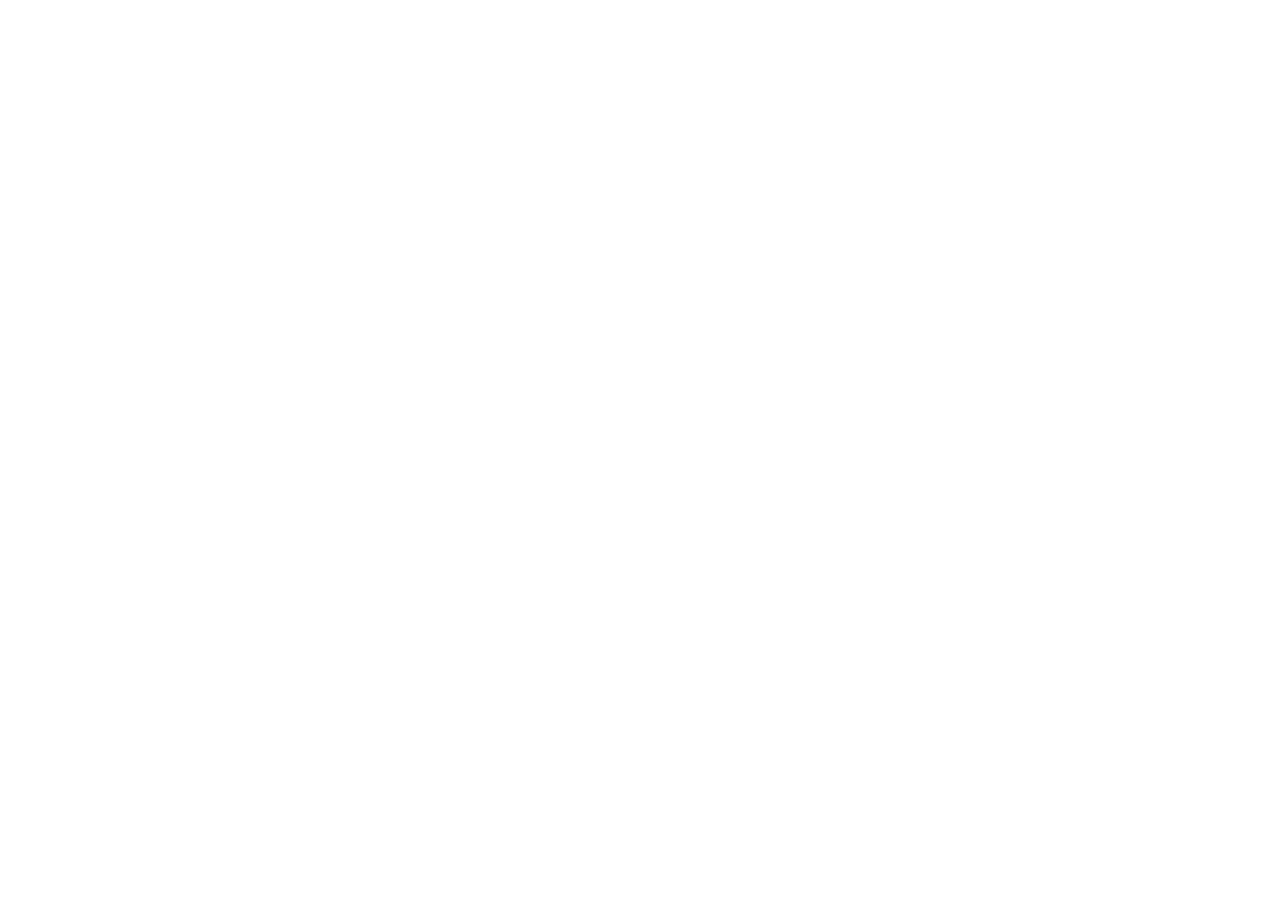
==== en/index.html @ 9ded6f5a "first commit" ====
<!DOCTYPE html>
<html dir="ltr" lang="en">
  <head>
    <meta charset="UTF-8" />
    <meta
      name="viewport"
      content="width=device-width, initial-scale=1, shrink-to-fit=no, user-scalable=no"
    />
    <title>tahwad Medical Foundation</title>
    <link rel="shortcut icon" type="img/png" href="../images/favicon.png" />
    <link rel="stylesheet" href="../css/bootstrap.min.css" />
    <!-- <link rel="stylesheet" href="../css/bootstrap.rtl.min.css" /> -->
    <link rel="stylesheet" href="../css/swiper-bundle.min.css" />
    <link rel="stylesheet" href="../css/line-awesome.css" />
    <link rel="stylesheet" href="../css/sal.css" />
    <link rel="stylesheet" href="../css/main.css" />
  </head>

  <body>
  
    <script src="../js/jquery.min.js"></script>
    <script src="../js/popper.min.js"></script>
    <script src="../js/bootstrap.min.js"></script>
    <script src="../js/swiper-bundle.min.js"></script>
    <script src="../js/sal.js"></script>
    <script src="../js/main.js"></script>
  </body>
</html>
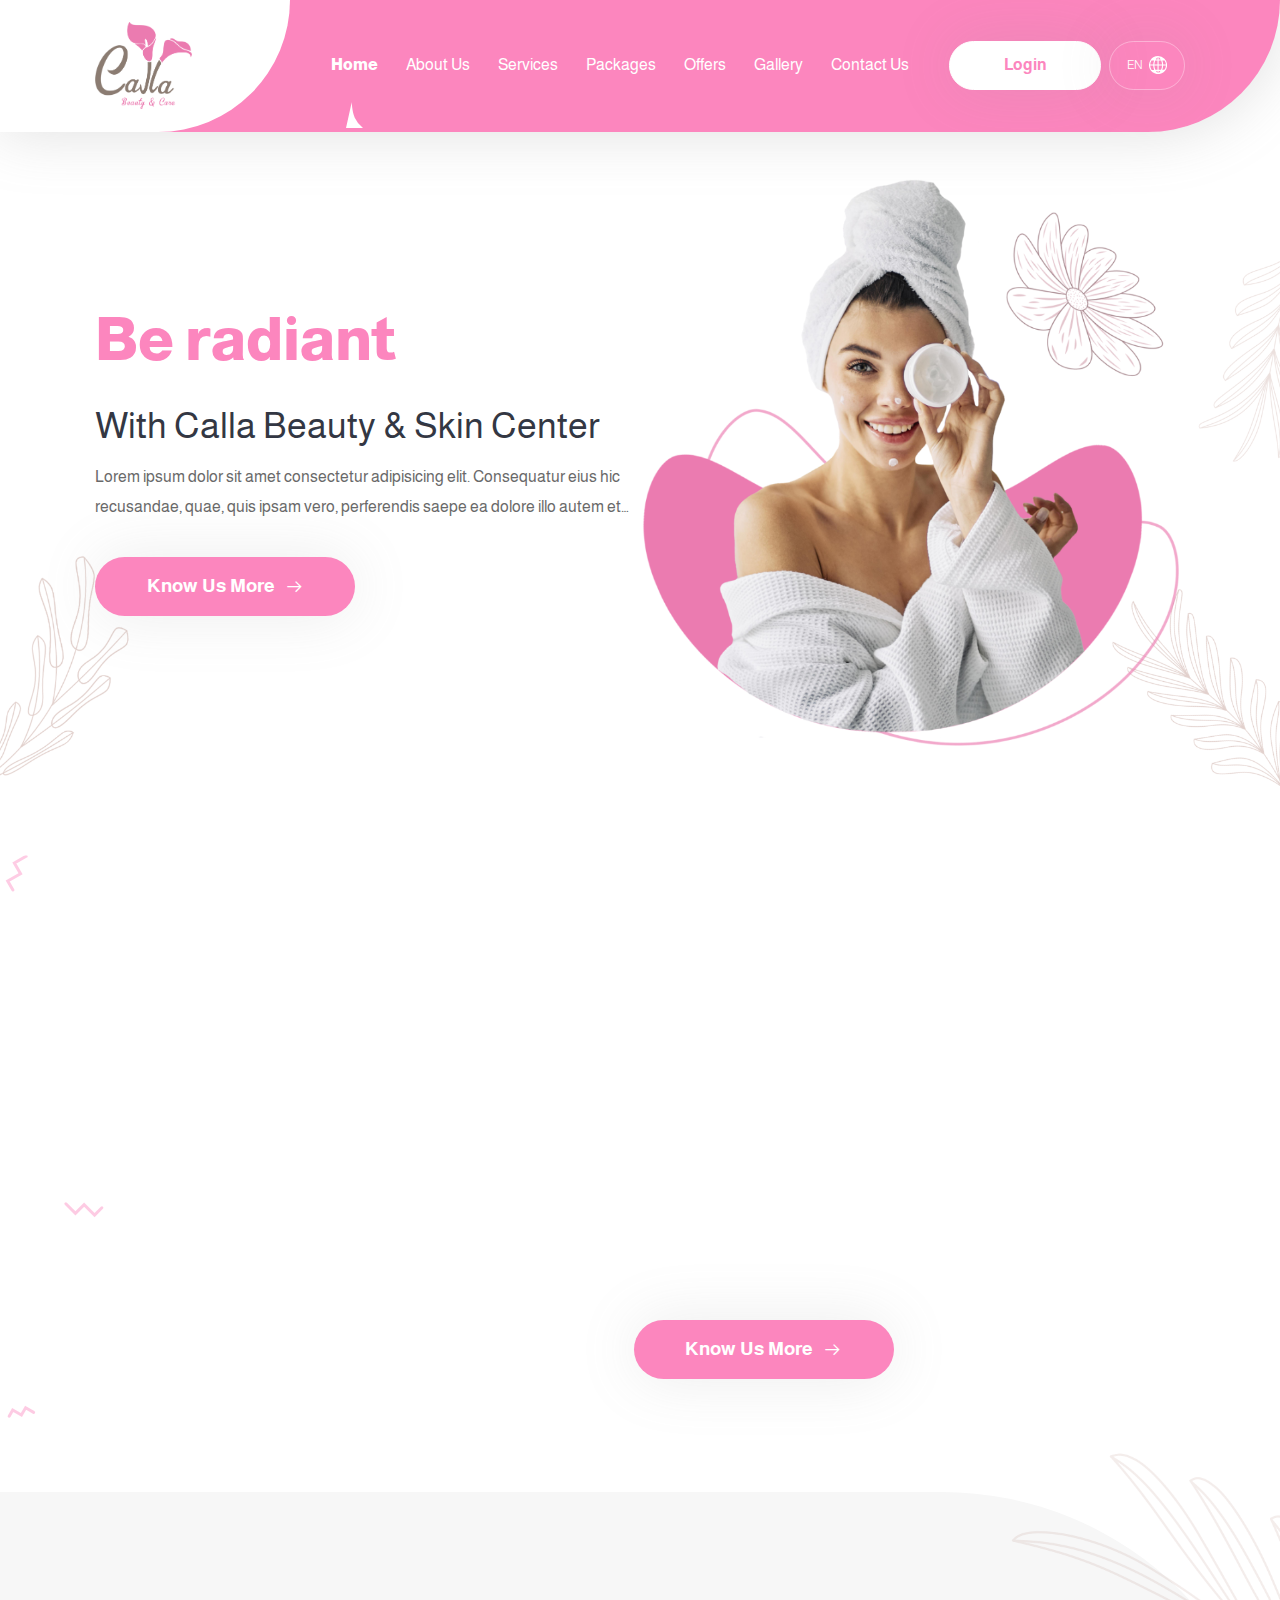
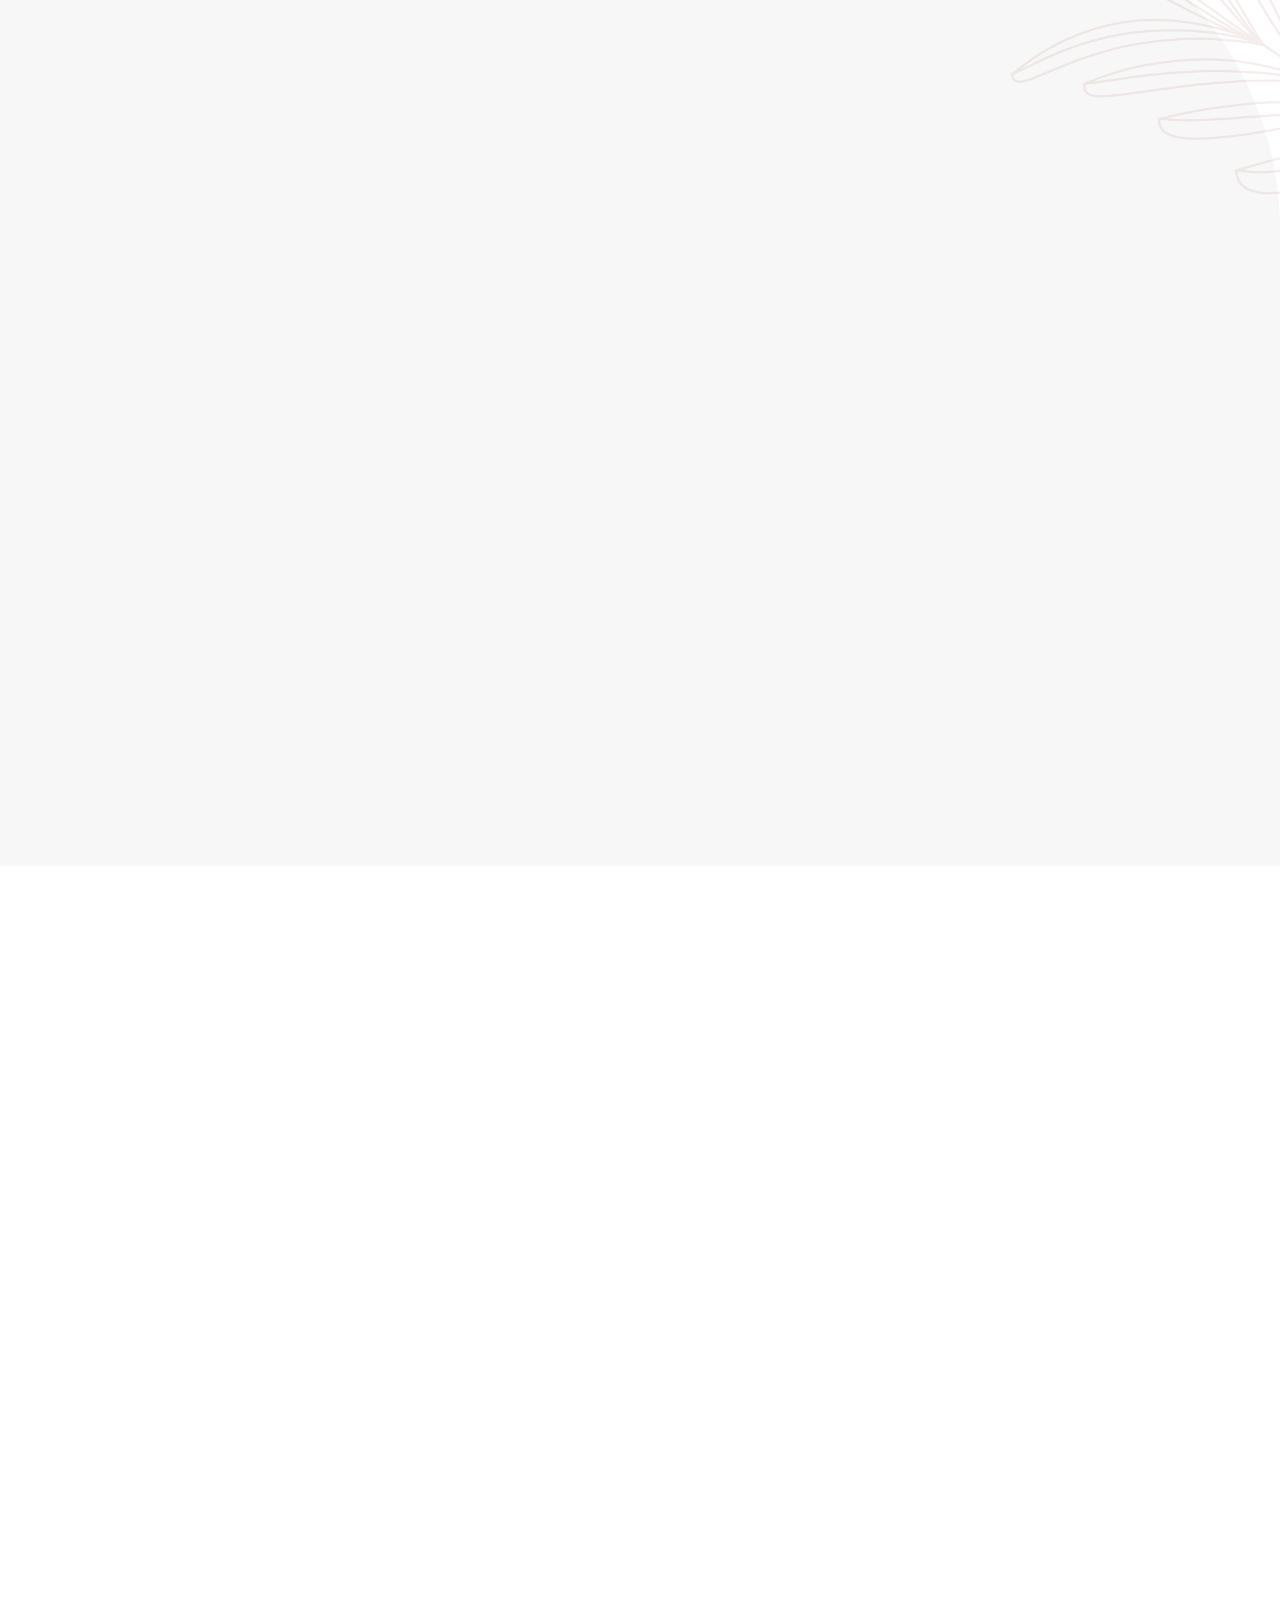
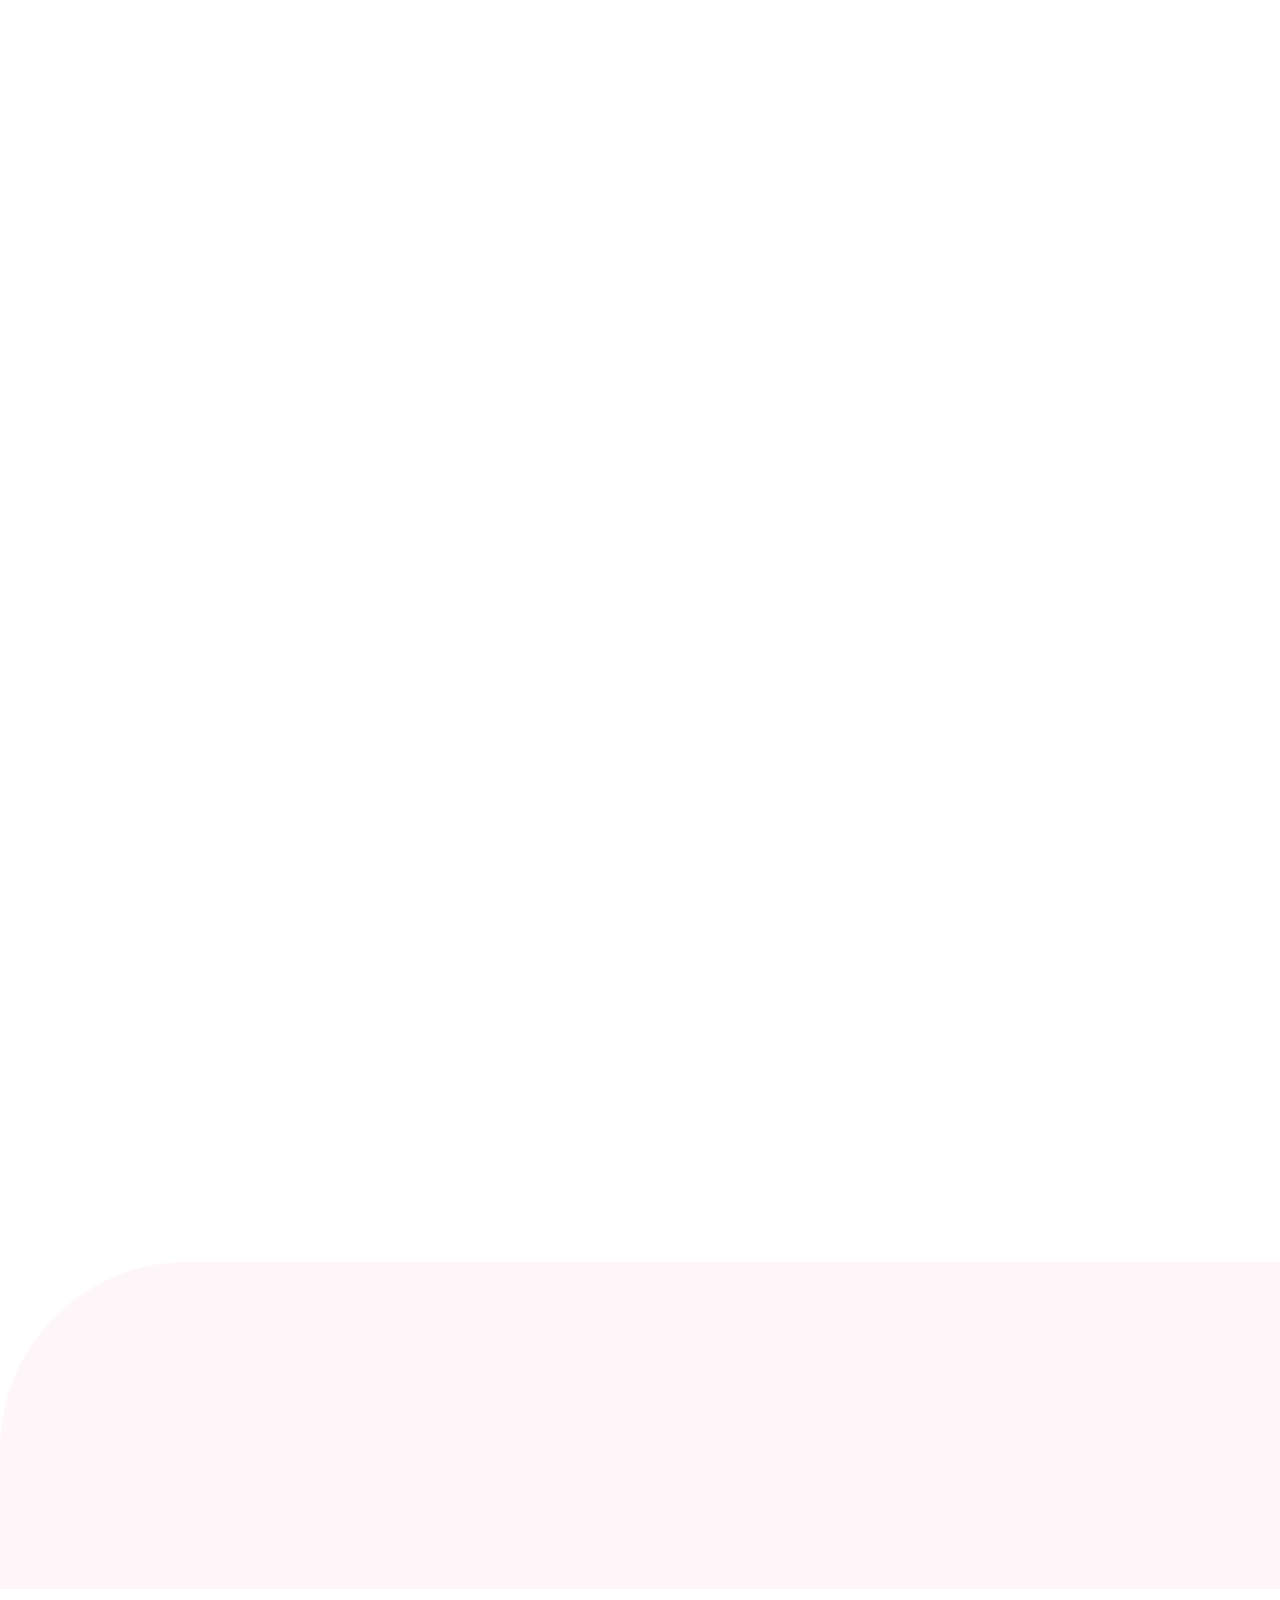
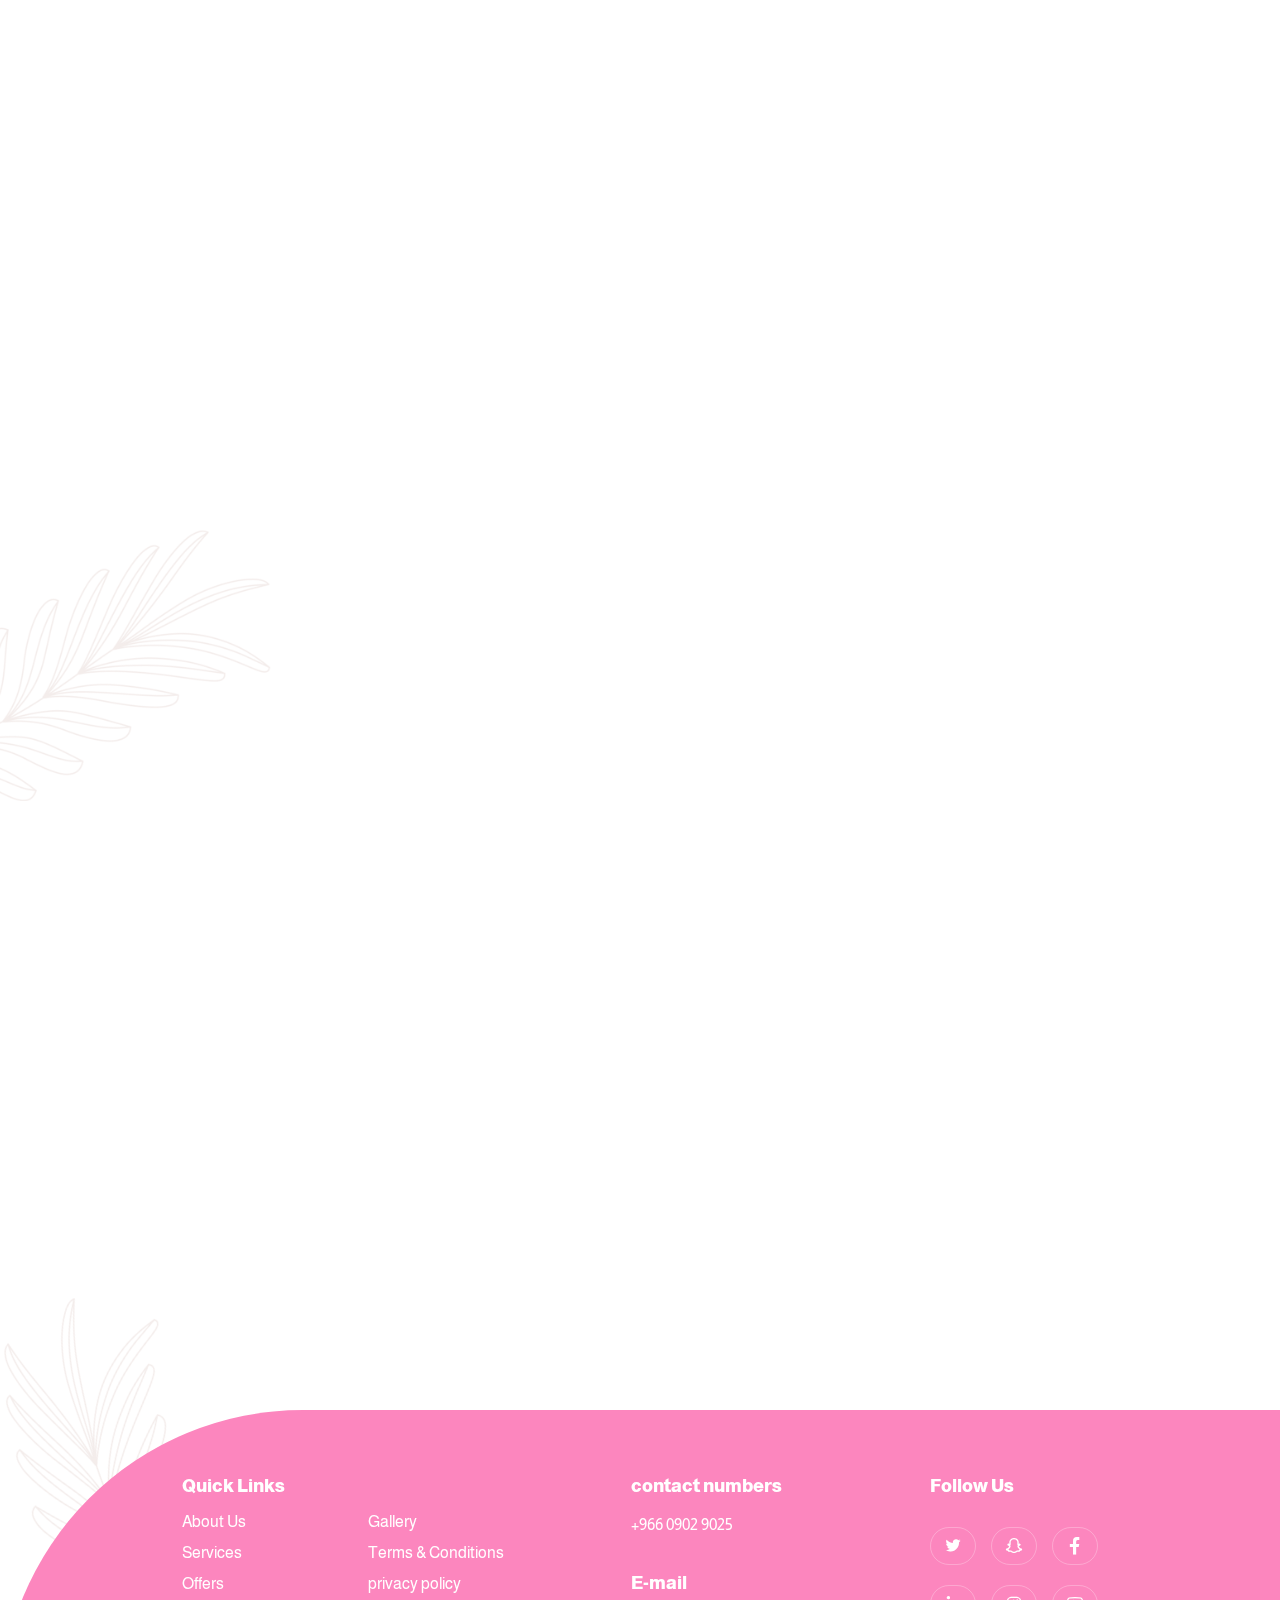
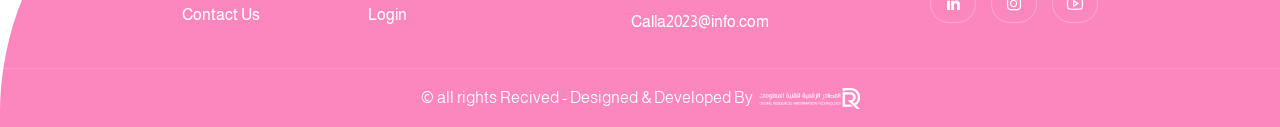
==== commit 57d7315e: "en" ====
--- a/en/index.html
+++ b/en/index.html
@@ -6,23 +6,1146 @@
       name="viewport"
       content="width=device-width, initial-scale=1, shrink-to-fit=no, user-scalable=no"
     />
-    <title>tahwad Medical Foundation</title>
+    <title>مؤسسة تهواد الطبية</title>
     <link rel="shortcut icon" type="img/png" href="../images/favicon.png" />
     <link rel="stylesheet" href="../css/bootstrap.min.css" />
     <!-- <link rel="stylesheet" href="../css/bootstrap.rtl.min.css" /> -->
     <link rel="stylesheet" href="../css/swiper-bundle.min.css" />
     <link rel="stylesheet" href="../css/line-awesome.css" />
     <link rel="stylesheet" href="../css/sal.css" />
+    <link rel="stylesheet" href="../css/fancybox.css" />
     <link rel="stylesheet" href="../css/main.css" />
   </head>
 
   <body>
-  
+    <!-- Start Header -->
+    <header>
+      <div class="container">
+        <div class="header">
+          <a href="index.html" class="logo">
+            <img src="../images/logo.png" class="img-fluid" />
+          </a>
+          <div class="overlay"></div>
+          <nav class="header-nav">
+            <a role="button" class="close-btn">
+              <i class="las la-times"></i>
+            </a>
+            <ul class="header-list list-unstyled">
+              <li class="list-item">
+                <a href="index.html" class="list-link active"> Home </a>
+              </li>
+              <li class="list-item">
+                <a href="about.html" class="list-link"> About Us </a>
+              </li>
+              <li class="list-item">
+                <a href="services.html" class="list-link"> Services </a>
+              </li>
+              <li class="list-item">
+                <a href="packs.html" class="list-link"> Packages </a>
+              </li>
+              <li class="list-item">
+                <a href="offers.html" class="list-link"> Offers </a>
+              </li>
+              <li class="list-item">
+                <a href="gallery.html" class="list-link"> Gallery </a>
+              </li>
+              <li class="list-item">
+                <a href="contact.html" class="list-link"> Contact Us </a>
+              </li>
+            </ul>
+            <div class="header-tools">
+              <a href="login.html" class="log-btn"> Login </a>
+              <a href="../index.html" class="lang">
+                EN
+                <svg
+                  xmlns="http://www.w3.org/2000/svg"
+                  width="18.099"
+                  height="18.099"
+                  viewBox="0 0 18.099 18.099"
+                >
+                  <path
+                    data-name="Path 63735"
+                    d="M230.81,162.96a9.05,9.05,0,1,0,6.818,14.975h.04v-.04a8.932,8.932,0,0,0,2.191-5.884,9.058,9.058,0,0,0-9.05-9.05Zm2.962,13.838h-2.394v-4.261h3.45a11.171,11.171,0,0,1-1.055,4.261Zm-6.655-4.221h3.165v4.261h-2.11A11.361,11.361,0,0,1,227.117,172.578Zm3.165-5.032v3.936h-3.165a12.066,12.066,0,0,1,.893-3.936Zm1.1,3.9v-3.936h2.557a12.064,12.064,0,0,1,.893,3.936Zm0-7.345a.894.894,0,0,1,.325.041,11.3,11.3,0,0,1,1.7,2.313h-2.029Zm-1.1,2.354h-1.745a10.729,10.729,0,0,1,1.745-2.354Zm-6.006,1.1h2.557a13.1,13.1,0,0,0-.812,3.936h-3.084A7.744,7.744,0,0,1,224.276,167.545Zm-1.38,5.032h3.084a12.957,12.957,0,0,0,.933,4.261h-2.435A8.264,8.264,0,0,1,222.9,172.578Zm7.386,7.3a11.337,11.337,0,0,1-1.5-1.948h1.5Zm1.1.04v-1.989h1.786a11.894,11.894,0,0,1-1.542,1.989h-.243Zm5.763-3.125H234.99a12,12,0,0,0,.933-4.261h2.8A7.394,7.394,0,0,1,237.141,176.8Zm1.623-5.357h-2.841a12.173,12.173,0,0,0-.812-3.936h2.232a8.118,8.118,0,0,1,1.42,3.936Z"
+                    transform="translate(-221.76 -162.96)"
+                  />
+                </svg>
+              </a>
+            </div>
+          </nav>
+          <a role="button" class="menu-btn">
+            <i class="las la-bars"></i>
+          </a>
+        </div>
+      </div>
+    </header>
+    <!-- End Header -->
+
+    <!-- Start Main -->
+    <main>
+      <div class="pattern">
+        <img src="../images/pattern/main.png" />
+      </div>
+      <div class="container">
+        <div class="main">
+          <div class="main-text">
+            <h1 class="main-title" data-sal="slide-down">Be radiant</h1>
+            <h2
+              class="main-subtitle"
+              data-sal="slide-down"
+              style="--sal-delay: 0.2s"
+            >
+              With Calla Beauty & Skin Center
+            </h2>
+            <p
+              class="main-desc"
+              data-sal="slide-down"
+              style="--sal-delay: 0.4s"
+            >
+              Lorem ipsum dolor sit amet consectetur adipisicing elit.
+              Consequatur eius hic recusandae, quae, quis ipsam vero,
+              perferendis saepe ea dolore illo autem et qui nisi architecto
+              velit ex earum quisquam!
+            </p>
+            <div data-sal="slide-down" style="--sal-delay: 0.6s">
+              <a href="about.html" class="main-btn">
+                Know Us More
+                <i class="las la-arrow-left"></i>
+              </a>
+            </div>
+          </div>
+          <div class="main-img" data-sal="zoom-in" style="--sal-delay: 0.3s">
+            <img src="../images/main.png" class="img-fluid" />
+          </div>
+          <a href="about.html" class="main-btn mobile-main-btn">
+            Know Us More
+            <i class="las la-arrow-left"></i>
+          </a>
+        </div>
+      </div>
+    </main>
+    <!-- End Main -->
+
+    <!-- Strat About -->
+    <section class="about-sec">
+      <div class="pattern">
+        <img src="../images/pattern/about.svg" />
+      </div>
+      <div class="container">
+        <div class="about-cont">
+          <div class="sec-head sec-mobile-head">
+            <h2 class="sec-title" data-sal="slide-down">About Us</h2>
+          </div>
+          <div class="about-img">
+            <div
+              class="img-cont"
+              data-sal="flip-right"
+              style="--sal-delay: 0.3s"
+            >
+              <img src="../images/about.png" class="img-fluid" />
+            </div>
+          </div>
+          <div class="about-text">
+            <div class="sec-head">
+              <h2 class="sec-title" data-sal="slide-down">About Us</h2>
+            </div>
+            <p
+              class="about-main-desc"
+              data-sal="slide-down"
+              style="--sal-delay: 0.2s"
+            >
+              Lorem ipsum dolor, sit amet consectetur adipisicing elit. Magni
+              esse ut delectus corporis nulla officiis?
+            </p>
+            <p
+              class="about-desc"
+              data-sal="slide-down"
+              style="--sal-delay: 0.4s"
+            >
+              Lorem ipsum dolor sit amet consectetur adipisicing elit.
+              Dignissimos libero cum labore nihil, in maxime id nostrum
+              voluptatem quos autem, voluptas expedita, veritatis fugit deserunt
+              nam. Veritatis incidunt porro vitae!
+            </p>
+            <p
+              class="about-desc"
+              data-sal="slide-down"
+              style="--sal-delay: 0.4s"
+            >
+              Lorem ipsum dolor sit amet consectetur, adipisicing elit. Expedita
+              ullam rem laboriosam fugiat repudiandae animi facilis cupiditate
+              totam fuga placeat obcaecati a amet, unde, modi dolores magnam
+              reiciendis sed sit!
+            </p>
+            <a href="about.html" class="about-btn">
+              Know Us More
+              <i class="las la-arrow-left"></i>
+            </a>
+          </div>
+        </div>
+      </div>
+    </section>
+    <!-- End About -->
+
+    <!-- Start Services -->
+    <section class="services-sec">
+      <div class="pattern">
+        <img src="../images/pattern/services.png" />
+      </div>
+      <div class="container">
+        <div class="service-cont">
+          <div class="sec-head">
+            <h2 class="sec-title" data-sal="slide-down">Services</h2>
+            <p
+              class="sec-subtitle"
+              data-sal="slide-down"
+              style="--sal-delay: 0.2s"
+            >
+              Various services are waiting for you
+            </p>
+          </div>
+
+          <div class="services-slider" data-sal="flip-up">
+            <div class="swiper">
+              <div class="swiper-wrapper">
+                <div class="swiper-slide">
+                  <div class="service-item">
+                    <a href="#!" class="service-img">
+                      <img src="../images/services/01.jpg" class="img-fluid" />
+                    </a>
+                    <div class="service-text">
+                      <h6 class="service-name-cont">
+                        <a href="#!" class="service-name"> Thick hair dye </a>
+                      </h6>
+                      <p class="service-summary">Thick hair dye</p>
+                      <div class="service-price">
+                        <strong class="price">180 S.R</strong>
+                      </div>
+                    </div>
+                  </div>
+                </div>
+                <div class="swiper-slide">
+                  <div class="service-item">
+                    <a href="#!" class="service-img">
+                      <img src="../images/services/02.jpg" class="img-fluid" />
+                    </a>
+                    <div class="service-text">
+                      <h6 class="service-name-cont">
+                        <a href="#!" class="service-name">
+                          Skin rejuvenation sessions
+                        </a>
+                      </h6>
+                      <p class="service-summary">
+                        Lightening & grain removal sessions
+                      </p>
+                      <div class="service-price">
+                        <strong class="price">120 S.R</strong>
+                      </div>
+                    </div>
+                  </div>
+                </div>
+                <div class="swiper-slide">
+                  <div class="service-item">
+                    <a href="#!" class="service-img">
+                      <img src="../images/services/03.jpg" class="img-fluid" />
+                    </a>
+                    <div class="service-text">
+                      <h6 class="service-name-cont">
+                        <a href="#!" class="service-name">
+                          Pedicure & manicure
+                        </a>
+                      </h6>
+                      <p class="service-summary">Nail trimming & care</p>
+                      <div class="service-price">
+                        <strong class="price">50 S.R</strong>
+                      </div>
+                    </div>
+                  </div>
+                </div>
+                <div class="swiper-slide">
+                  <div class="service-item">
+                    <a href="#!" class="service-img">
+                      <img src="../images/packages/01.jpg" class="img-fluid" />
+                    </a>
+                    <div class="service-text">
+                      <h6 class="service-name-cont">
+                        <a href="#!" class="service-name">
+                          Test service Name Test service Name Test service Name
+                        </a>
+                      </h6>
+                      <p class="service-summary">
+                        Test service desc Test service desc Test service desc
+                      </p>
+                      <div class="service-price">
+                        <del class="old-price">200 S.R</del>
+                        <strong class="price">180 S.R</strong>
+                      </div>
+                    </div>
+                  </div>
+                </div>
+              </div>
+            </div>
+            <div class="swiper-btns">
+              <div class="swiper-btn-prev swiper-btn">
+                <svg
+                  xmlns="http://www.w3.org/2000/svg"
+                  width="51.308"
+                  height="51.308"
+                  viewBox="0 0 51.308 51.308"
+                >
+                  <g
+                    data-name="arrow-circle-right/broken"
+                    transform="translate(-3.031 -3.031)"
+                  >
+                    <g data-name="vuesax/broken/arrow-circle-right">
+                      <g>
+                        <path
+                          d="M6.86,7.147A23.9,23.9,0,1,0,23.9,0a24.87,24.87,0,0,0-4.829.478"
+                          transform="translate(4.781 4.781)"
+                          fill="none"
+                          stroke-linecap="round"
+                          stroke-linejoin="round"
+                          stroke-width="3.5"
+                        />
+                        <path
+                          data-name="Vector"
+                          d="M0,16.876,8.414,8.438,0,0"
+                          transform="translate(25.673 20.247)"
+                          fill="none"
+                          stroke-linecap="round"
+                          stroke-linejoin="round"
+                          stroke-width="3.5"
+                        />
+                      </g>
+                    </g>
+                  </g>
+                </svg>
+              </div>
+              <div class="swiper-btn-next swiper-btn">
+                <svg
+                  xmlns="http://www.w3.org/2000/svg"
+                  width="51.308"
+                  height="51.308"
+                  viewBox="0 0 51.308 51.308"
+                >
+                  <g
+                    data-name="arrow-circle-right/broken"
+                    transform="translate(-3.031 -3.031)"
+                  >
+                    <g data-name="vuesax/broken/arrow-circle-right">
+                      <g>
+                        <path
+                          d="M40.947,7.147A23.9,23.9,0,1,1,23.9,0a24.87,24.87,0,0,1,4.829.478"
+                          transform="translate(4.781 4.781)"
+                          fill="none"
+                          stroke-linecap="round"
+                          stroke-linejoin="round"
+                          stroke-width="3.5"
+                        />
+                        <path
+                          data-name="Vector"
+                          d="M8.414,16.876,0,8.438,8.414,0"
+                          transform="translate(23.282 20.247)"
+                          fill="none"
+                          stroke-linecap="round"
+                          stroke-linejoin="round"
+                          stroke-width="3.5"
+                        />
+                      </g>
+                    </g>
+                  </g>
+                </svg>
+              </div>
+            </div>
+          </div>
+        </div>
+      </div>
+    </section>
+    <!-- End Services -->
+
+    <!-- Start Packages -->
+    <section class="packages-sec">
+      <div class="container">
+        <div class="packages-cont">
+          <div class="sec-head">
+            <h2 class="sec-title" data-sal="slide-down">Packages</h2>
+            <p
+              class="sec-subtitle"
+              data-sal="slide-down"
+              style="--sal-delay: 0.2s"
+            >
+              Various packages for you
+            </p>
+          </div>
+          <div class="packages-slider" data-sal="zoom-in">
+            <div class="swiper">
+              <div class="swiper-wrapper">
+                <div class="swiper-slide">
+                  <div class="package-item">
+                    <a href="#!" class="package-img">
+                      <img src="../images/packages/01.jpg" class="img-fluid" />
+                    </a>
+                    <div class="package-text">
+                      <h6 class="package-name-cont">
+                        <a href="#!" class="package-name"> Thick hair dye </a>
+                      </h6>
+                      <div class="package-tags">
+                        <span class="package-tag">Moroccan Bath</span>
+                        <span class="package-tag">Relaxing massage</span>
+                        <span class="package-tag">Spa pedicure & manicure</span>
+                      </div>
+                      <div class="package-line">
+                        <div class="package-price">
+                          <del class="old-price">200 S.R</del>
+                          <strong class="price">180 S.R</strong>
+                        </div>
+                        <button class="package-button">Book Now</button>
+                      </div>
+                    </div>
+                  </div>
+                </div>
+                <div class="swiper-slide">
+                  <div class="package-item">
+                    <a href="#!" class="package-img">
+                      <img src="../images/services/01.jpg" class="img-fluid" />
+                    </a>
+                    <div class="package-text">
+                      <h6 class="package-name-cont">
+                        <a href="#!" class="package-name"> Thick hair dye </a>
+                      </h6>
+                      <div class="package-tags">
+                        <span class="package-tag">Moroccan Bath</span>
+                        <span class="package-tag">Relaxing massage</span>
+                        <span class="package-tag">Spa pedicure & manicure</span>
+                      </div>
+                      <div class="package-line">
+                        <div class="package-price">
+                          <del class="old-price">200 S.R</del>
+                          <strong class="price">180 S.R</strong>
+                        </div>
+                        <button class="package-button">Book Now</button>
+                      </div>
+                    </div>
+                  </div>
+                </div>
+                <div class="swiper-slide">
+                  <div class="package-item">
+                    <a href="#!" class="package-img">
+                      <img src="../images/services/02.jpg" class="img-fluid" />
+                    </a>
+                    <div class="package-text">
+                      <h6 class="package-name-cont">
+                        <a href="#!" class="package-name">
+                          Test Package Name Test Package Name
+                        </a>
+                      </h6>
+                      <div class="package-tags">
+                        <span class="package-tag">Moroccan Bath</span>
+                        <span class="package-tag">Relaxing massage</span>
+                        <span class="package-tag">Spa pedicure & manicure</span>
+                      </div>
+                      <div class="package-line">
+                        <div class="package-price">
+                          <del class="old-price">200 S.R</del>
+                          <strong class="price">180 S.R</strong>
+                        </div>
+                        <button class="package-button">Book Now</button>
+                      </div>
+                    </div>
+                  </div>
+                </div>
+              </div>
+            </div>
+            <div class="swiper-btns">
+              <div class="swiper-btn-prev swiper-btn">
+                <svg
+                  xmlns="http://www.w3.org/2000/svg"
+                  width="51.308"
+                  height="51.308"
+                  viewBox="0 0 51.308 51.308"
+                >
+                  <g
+                    data-name="arrow-circle-right/broken"
+                    transform="translate(-3.031 -3.031)"
+                  >
+                    <g data-name="vuesax/broken/arrow-circle-right">
+                      <g>
+                        <path
+                          d="M6.86,7.147A23.9,23.9,0,1,0,23.9,0a24.87,24.87,0,0,0-4.829.478"
+                          transform="translate(4.781 4.781)"
+                          fill="none"
+                          stroke-linecap="round"
+                          stroke-linejoin="round"
+                          stroke-width="3.5"
+                        />
+                        <path
+                          data-name="Vector"
+                          d="M0,16.876,8.414,8.438,0,0"
+                          transform="translate(25.673 20.247)"
+                          fill="none"
+                          stroke-linecap="round"
+                          stroke-linejoin="round"
+                          stroke-width="3.5"
+                        />
+                      </g>
+                    </g>
+                  </g>
+                </svg>
+              </div>
+              <div class="swiper-btn-next swiper-btn">
+                <svg
+                  xmlns="http://www.w3.org/2000/svg"
+                  width="51.308"
+                  height="51.308"
+                  viewBox="0 0 51.308 51.308"
+                >
+                  <g
+                    data-name="arrow-circle-right/broken"
+                    transform="translate(-3.031 -3.031)"
+                  >
+                    <g data-name="vuesax/broken/arrow-circle-right">
+                      <g>
+                        <path
+                          d="M40.947,7.147A23.9,23.9,0,1,1,23.9,0a24.87,24.87,0,0,1,4.829.478"
+                          transform="translate(4.781 4.781)"
+                          fill="none"
+                          stroke-linecap="round"
+                          stroke-linejoin="round"
+                          stroke-width="3.5"
+                        />
+                        <path
+                          data-name="Vector"
+                          d="M8.414,16.876,0,8.438,8.414,0"
+                          transform="translate(23.282 20.247)"
+                          fill="none"
+                          stroke-linecap="round"
+                          stroke-linejoin="round"
+                          stroke-width="3.5"
+                        />
+                      </g>
+                    </g>
+                  </g>
+                </svg>
+              </div>
+            </div>
+          </div>
+        </div>
+      </div>
+    </section>
+    <!-- End Packages -->
+
+    <!-- Start Offers -->
+    <section class="offers-sec">
+      <div class="container">
+        <div class="offers-cont">
+          <div class="sec-head">
+            <h2 class="sec-title" data-sal="slide-down">Offers</h2>
+            <p
+              class="sec-subtitle"
+              data-sal="slide-down"
+              style="--sal-delay: 0.2s"
+            >
+              Enjoy many of our special offers
+            </p>
+          </div>
+          <div class="offers-slider" data-sal="slide-up">
+            <div class="swiper">
+              <div class="swiper-wrapper">
+                <div class="swiper-slide">
+                  <div class="offer-item">
+                    <div class="offer-head">
+                      <div class="pattern">
+                        <img
+                          src="../images/pattern/offer.svg"
+                          class="img-fluid"
+                        />
+                      </div>
+                      <h6 class="offer-name">Calla Morning Offers</h6>
+                      <div class="offer-time">
+                        <div class="time-item">
+                          <i class="las la-calendar"></i>
+                          From Saturday to Wednesday
+                        </div>
+                        <div class="time-item">
+                          <i class="las la-clock"></i>
+                          From 11 am to 5 pm
+                        </div>
+                      </div>
+                    </div>
+                    <div class="offer-text">
+                      <ul class="offer-feats list-unstyled">
+                        <li>
+                          Skin cleaning
+                          <span> 185 <small>S.R</small> </span>
+                        </li>
+                        <li>
+                          Face waxing
+                          <span> 48 <small>S.R</small> </span>
+                        </li>
+                        <li>
+                          Bleaching + tinting
+                          <span> 28 <small>S.R</small> </span>
+                        </li>
+                        <li>
+                          Eyebrow plucking
+                          <span> 45 <small>S.R</small> </span>
+                        </li>
+                        <li>
+                          Scalp peeling
+                          <span> 160 <small>S.R</small> </span>
+                        </li>
+                      </ul>
+                      <button class="offer-btn">Book Now</button>
+                    </div>
+                  </div>
+                </div>
+                <div class="swiper-slide">
+                  <div class="offer-item">
+                    <div class="offer-head">
+                      <div class="pattern">
+                        <img
+                          src="../images/pattern/offer.svg"
+                          class="img-fluid"
+                        />
+                      </div>
+                      <h6 class="offer-name">Calla Morning Offers</h6>
+                      <div class="offer-time">
+                        <div class="time-item">
+                          <i class="las la-calendar"></i>
+                          From Saturday to Wednesday
+                        </div>
+                        <div class="time-item">
+                          <i class="las la-clock"></i>
+                          From 11 am to 5 pm
+                        </div>
+                      </div>
+                    </div>
+                    <div class="offer-text">
+                      <ul class="offer-feats list-unstyled">
+                        <li>
+                          sub manicure
+                          <span> 48 <small>S.R</small> </span>
+                        </li>
+                        <li>
+                          Spa pedicure manicure
+                          <span> 148 <small>S.R</small> </span>
+                        </li>
+                        <li>
+                          Alessandro Spa <span> 305 <small>S.R</small> </span>
+                        </li>
+                        <li>
+                          Massage session <span> 168 <small>S.R</small> </span>
+                        </li>
+                        <li>
+                          Ordinary Moroccan bath
+                          <span> 225 <small>S.R</small> </span>
+                        </li>
+                      </ul>
+                      <button class="offer-btn">Book Now</button>
+                    </div>
+                  </div>
+                </div>
+                <div class="swiper-slide">
+                  <div class="offer-item">
+                    <div class="offer-head">
+                      <div class="pattern">
+                        <img
+                          src="../images/pattern/offer.svg"
+                          class="img-fluid"
+                        />
+                      </div>
+                      <h6 class="offer-name">Calla Morning Offers</h6>
+                      <div class="offer-time">
+                        <div class="time-item">
+                          <i class="las la-calendar"></i>
+                          From Saturday to Wednesday
+                        </div>
+                        <div class="time-item">
+                          <i class="las la-clock"></i>
+                          From 11 am to 5 pm
+                        </div>
+                      </div>
+                    </div>
+                    <div class="offer-text">
+                      <ul class="offer-feats list-unstyled">
+                        <li>
+                          Skin cleaning
+                          <span> 185 <small>S.R</small> </span>
+                        </li>
+                        <li>
+                          Face waxing
+                          <span> 48 <small>S.R</small> </span>
+                        </li>
+                        <li>
+                          Bleaching + tinting
+                          <span> 28 <small>S.R</small> </span>
+                        </li>
+                        <li>
+                          Eyebrow plucking
+                          <span> 45 <small>S.R</small> </span>
+                        </li>
+                        <li>
+                          Scalp peeling
+                          <span> 160 <small>S.R</small> </span>
+                        </li>
+                      </ul>
+                      <button class="offer-btn">Book Now</button>
+                    </div>
+                  </div>
+                </div>
+                <div class="swiper-slide">
+                  <div class="offer-item">
+                    <div class="offer-head">
+                      <div class="pattern">
+                        <img
+                          src="../images/pattern/offer.svg"
+                          class="img-fluid"
+                        />
+                      </div>
+                      <h6 class="offer-name">Calla Morning Offers</h6>
+                      <div class="offer-time">
+                        <div class="time-item">
+                          <i class="las la-calendar"></i>
+                          From Saturday to Wednesday
+                        </div>
+                        <div class="time-item">
+                          <i class="las la-clock"></i>
+                          From 11 am to 5 pm
+                        </div>
+                      </div>
+                    </div>
+                    <div class="offer-text">
+                      <ul class="offer-feats list-unstyled">
+                        <li>
+                          sub manicure
+                          <span> 48 <small>S.R</small> </span>
+                        </li>
+                        <li>
+                          Spa pedicure manicure
+                          <span> 148 <small>S.R</small> </span>
+                        </li>
+                        <li>
+                          Alessandro Spa <span> 305 <small>S.R</small> </span>
+                        </li>
+                        <li>
+                          Massage session <span> 168 <small>S.R</small> </span>
+                        </li>
+                        <li>
+                          Ordinary Moroccan bath
+                          <span> 225 <small>S.R</small> </span>
+                        </li>
+                      </ul>
+                      <button class="offer-btn">Book Now</button>
+                    </div>
+                  </div>
+                </div>
+              </div>
+            </div>
+            <div class="swiper-btns">
+              <div class="swiper-btn-prev swiper-btn">
+                <svg
+                  xmlns="http://www.w3.org/2000/svg"
+                  width="51.308"
+                  height="51.308"
+                  viewBox="0 0 51.308 51.308"
+                >
+                  <g
+                    data-name="arrow-circle-right/broken"
+                    transform="translate(-3.031 -3.031)"
+                  >
+                    <g data-name="vuesax/broken/arrow-circle-right">
+                      <g>
+                        <path
+                          d="M6.86,7.147A23.9,23.9,0,1,0,23.9,0a24.87,24.87,0,0,0-4.829.478"
+                          transform="translate(4.781 4.781)"
+                          fill="none"
+                          stroke-linecap="round"
+                          stroke-linejoin="round"
+                          stroke-width="3.5"
+                        />
+                        <path
+                          data-name="Vector"
+                          d="M0,16.876,8.414,8.438,0,0"
+                          transform="translate(25.673 20.247)"
+                          fill="none"
+                          stroke-linecap="round"
+                          stroke-linejoin="round"
+                          stroke-width="3.5"
+                        />
+                      </g>
+                    </g>
+                  </g>
+                </svg>
+              </div>
+              <div class="swiper-btn-next swiper-btn">
+                <svg
+                  xmlns="http://www.w3.org/2000/svg"
+                  width="51.308"
+                  height="51.308"
+                  viewBox="0 0 51.308 51.308"
+                >
+                  <g
+                    data-name="arrow-circle-right/broken"
+                    transform="translate(-3.031 -3.031)"
+                  >
+                    <g data-name="vuesax/broken/arrow-circle-right">
+                      <g>
+                        <path
+                          d="M40.947,7.147A23.9,23.9,0,1,1,23.9,0a24.87,24.87,0,0,1,4.829.478"
+                          transform="translate(4.781 4.781)"
+                          fill="none"
+                          stroke-linecap="round"
+                          stroke-linejoin="round"
+                          stroke-width="3.5"
+                        />
+                        <path
+                          data-name="Vector"
+                          d="M8.414,16.876,0,8.438,8.414,0"
+                          transform="translate(23.282 20.247)"
+                          fill="none"
+                          stroke-linecap="round"
+                          stroke-linejoin="round"
+                          stroke-width="3.5"
+                        />
+                      </g>
+                    </g>
+                  </g>
+                </svg>
+              </div>
+            </div>
+          </div>
+        </div>
+      </div>
+    </section>
+    <!-- End Offers -->
+
+    <!-- Start Gallery -->
+    <section class="gallery-sec">
+      <div class="container">
+        <div class="gallery-cont">
+          <div class="sec-head">
+            <h2 class="sec-title" data-sal="slide-down">Gallery</h2>
+            <p
+              class="sec-subtitle"
+              data-sal="slide-down"
+              style="--sal-delay: 0.2s"
+            >
+              You can get to know us more by watching our photos & videos
+            </p>
+          </div>
+          <div class="gallery-slider" data-sal="slide-down">
+            <div class="swiper">
+              <div class="swiper-wrapper">
+                <div class="swiper-slide">
+                  <a
+                    data-fancybox="gallery"
+                    href="https://www.youtube.com/watch?v=Zzzb0RcK7rI"
+                    class="gallery-item"
+                  >
+                    <img src="../images/gallery/01.jpg" class="img-fluid" />
+                    <div class="item-overlay">
+                      <img src="../images/pattern/play.svg" class="play-icon" />
+                      <div class="play-text">
+                        <h6 class="video-title">Video Title</h6>
+                        <span class="video-time"> 03:24 </span>
+                      </div>
+                    </div>
+                  </a>
+                </div>
+                <div class="swiper-slide">
+                  <a
+                    data-fancybox="gallery"
+                    href="../images/gallery/02.jpg"
+                    class="gallery-item"
+                  >
+                    <img src="../images/gallery/02.jpg" class="img-fluid" />
+                    <div class="item-overlay">
+                      <i class="las la-plus-circle"></i>
+                      <div class="play-text">
+                        <h6 class="video-title">Photo Title</h6>
+                      </div>
+                    </div>
+                  </a>
+                </div>
+                <div class="swiper-slide">
+                  <a
+                    data-fancybox="gallery"
+                    href="../images/gallery/03.jpg"
+                    class="gallery-item"
+                  >
+                    <img src="../images/gallery/03.jpg" class="img-fluid" />
+                    <div class="item-overlay">
+                      <i class="las la-plus-circle"></i>
+                      <div class="play-text">
+                        <h6 class="video-title">Photo Title</h6>
+                      </div>
+                    </div>
+                  </a>
+                </div>
+                <div class="swiper-slide">
+                  <a
+                    data-fancybox="gallery"
+                    href="../images/gallery/04.jpg"
+                    class="gallery-item"
+                  >
+                    <img src="../images/gallery/04.jpg" class="img-fluid" />
+                    <div class="item-overlay">
+                      <i class="las la-plus-circle"></i>
+                      <div class="play-text">
+                        <h6 class="video-title">Photo Title</h6>
+                      </div>
+                    </div>
+                  </a>
+                </div>
+                <div class="swiper-slide">
+                  <a
+                    data-fancybox="gallery"
+                    href="https://www.youtube.com/watch?v=Y2k84GRqi1k"
+                    class="gallery-item"
+                  >
+                    <img src="../images/services/02.jpg" class="img-fluid" />
+                    <div class="item-overlay">
+                      <img src="../images/pattern/play.svg" class="play-icon" />
+                      <div class="play-text">
+                        <h6 class="video-title">Video Title</h6>
+                        <span class="video-time"> 03:24 </span>
+                      </div>
+                    </div>
+                  </a>
+                </div>
+              </div>
+            </div>
+            <div class="swiper-btns">
+              <div class="swiper-btn-prev swiper-btn">
+                <svg
+                  xmlns="http://www.w3.org/2000/svg"
+                  width="51.308"
+                  height="51.308"
+                  viewBox="0 0 51.308 51.308"
+                >
+                  <g
+                    data-name="arrow-circle-right/broken"
+                    transform="translate(-3.031 -3.031)"
+                  >
+                    <g data-name="vuesax/broken/arrow-circle-right">
+                      <g>
+                        <path
+                          d="M6.86,7.147A23.9,23.9,0,1,0,23.9,0a24.87,24.87,0,0,0-4.829.478"
+                          transform="translate(4.781 4.781)"
+                          fill="none"
+                          stroke-linecap="round"
+                          stroke-linejoin="round"
+                          stroke-width="3.5"
+                        />
+                        <path
+                          data-name="Vector"
+                          d="M0,16.876,8.414,8.438,0,0"
+                          transform="translate(25.673 20.247)"
+                          fill="none"
+                          stroke-linecap="round"
+                          stroke-linejoin="round"
+                          stroke-width="3.5"
+                        />
+                      </g>
+                    </g>
+                  </g>
+                </svg>
+              </div>
+              <div class="swiper-btn-next swiper-btn">
+                <svg
+                  xmlns="http://www.w3.org/2000/svg"
+                  width="51.308"
+                  height="51.308"
+                  viewBox="0 0 51.308 51.308"
+                >
+                  <g
+                    data-name="arrow-circle-right/broken"
+                    transform="translate(-3.031 -3.031)"
+                  >
+                    <g data-name="vuesax/broken/arrow-circle-right">
+                      <g>
+                        <path
+                          d="M40.947,7.147A23.9,23.9,0,1,1,23.9,0a24.87,24.87,0,0,1,4.829.478"
+                          transform="translate(4.781 4.781)"
+                          fill="none"
+                          stroke-linecap="round"
+                          stroke-linejoin="round"
+                          stroke-width="3.5"
+                        />
+                        <path
+                          data-name="Vector"
+                          d="M8.414,16.876,0,8.438,8.414,0"
+                          transform="translate(23.282 20.247)"
+                          fill="none"
+                          stroke-linecap="round"
+                          stroke-linejoin="round"
+                          stroke-width="3.5"
+                        />
+                      </g>
+                    </g>
+                  </g>
+                </svg>
+              </div>
+            </div>
+          </div>
+        </div>
+      </div>
+    </section>
+    <!-- End Gallery -->
+
+    <!-- Start Contact -->
+    <section class="contact-sec">
+      <div class="pattern">
+        <img src="../images/pattern/contact.png" />
+      </div>
+      <div class="container">
+        <div class="contact-cont">
+          <div class="sec-head">
+            <h2 class="sec-title" data-sal="slide-down">Contact Us</h2>
+            <p
+              class="sec-subtitle"
+              data-sal="slide-down"
+              style="--sal-delay: 0.2s"
+            >
+              We are waiting for your inquiries 24 hours a day
+            </p>
+          </div>
+          <div class="contact-grid">
+            <div
+              class="contact-form"
+              data-sal="flip-right"
+              style="--sal-delay: 0.2s"
+            >
+              <form>
+                <div class="form-group">
+                  <input
+                    type="text"
+                    class="custom-input"
+                    placeholder="Enter Your Name"
+                  />
+                </div>
+                <div class="form-group">
+                  <input
+                    type="text"
+                    class="custom-input"
+                    placeholder="Enter your Email or Phone number"
+                  />
+                </div>
+                <div class="form-group">
+                  <textarea
+                    class="custom-input"
+                    placeholder="Your message details"
+                  ></textarea>
+                </div>
+                <button class="submit-btn">Send Now</button>
+              </form>
+            </div>
+            <div
+              class="contact-img"
+              data-sal="flip-left"
+              style="--sal-delay: 0.3s"
+            >
+              <img src="../images/contact.svg" class="img-fluid" />
+            </div>
+          </div>
+        </div>
+      </div>
+    </section>
+    <!-- End Contact -->
+
+    <!-- Start Footer -->
+    <footer>
+      <div class="pattern">
+        <img src="../images/pattern/footer.png" />
+      </div>
+      <div class="footer-sec">
+        <div class="container">
+          <div class="footer">
+            <div class="footer-list-cont">
+              <h3 class="footer-title">Quick Links</h3>
+              <ul class="footer-list list-unstyled">
+                <li>
+                  <a href="about.html"> About Us </a>
+                </li>
+                <li>
+                  <a href="services.html"> Services </a>
+                </li>
+                <li>
+                  <a href="offers.html"> Offers </a>
+                </li>
+                <li>
+                  <a href="contact.html"> Contact Us </a>
+                </li>
+                <li>
+                  <a href="gallery.html"> Gallery </a>
+                </li>
+                <li>
+                  <a href="#!"> Terms & Conditions </a>
+                </li>
+                <li>
+                  <a href="#!"> privacy policy </a>
+                </li>
+                <li>
+                  <a href="login.html"> Login </a>
+                </li>
+              </ul>
+            </div>
+            <div class="footer-contact-cont">
+              <h3 class="footer-title">contact numbers</h3>
+              <div class="footer-contact-phone">
+                <a href="tel:+96609029025" class="contact-link"
+                  >+966 0902 9025</a
+                >
+              </div>
+              <h3 class="footer-title">E-mail</h3>
+              <div class="footer-contact-mail">
+                <a href="mailto:Calla2023@info.com" class="contact-link"
+                  >Calla2023@info.com</a
+                >
+              </div>
+            </div>
+            <div class="footer-social-cont">
+              <h3 class="footer-title">Follow Us</h3>
+              <div class="socials">
+                <a href="#!" class="social twitter" target="_blank">
+                  <i class="lab la-twitter"></i>
+                </a>
+                <a href="#!" class="social snapchat" target="_blank">
+                  <i class="lab la-snapchat"></i>
+                </a>
+                <a href="#!" class="social facebook" target="_blank">
+                  <i class="lab la-facebook-f"></i>
+                </a>
+                <a href="#!" class="social linkedin" target="_blank">
+                  <i class="lab la-linkedin-in"></i>
+                </a>
+                <a href="#!" class="social instagram" target="_blank">
+                  <i class="lab la-instagram"></i>
+                </a>
+                <a href="#!" class="social youtube" target="_blank">
+                  <i class="lab la-youtube"></i>
+                </a>
+              </div>
+            </div>
+          </div>
+        </div>
+        <div class="copyright">
+          © all rights Recived
+          <span>
+            Designed & Developed By
+            <a href="https://almasader.sa/">
+              <img src="../images/almasader.png" />
+            </a>
+          </span>
+        </div>
+      </div>
+    </footer>
+    <!-- End Footer -->
     <script src="../js/jquery.min.js"></script>
     <script src="../js/popper.min.js"></script>
     <script src="../js/bootstrap.min.js"></script>
     <script src="../js/swiper-bundle.min.js"></script>
     <script src="../js/sal.js"></script>
+    <script src="../js/fancybox.umd.js"></script>
     <script src="../js/main.js"></script>
   </body>
 </html>
--- a/css/main.css
+++ b/css/main.css
@@ -61,6 +61,11 @@
   image-rendering: -o-crisp-edges;
   image-rendering: -webkit-optimize-contrast;
   -ms-interpolation-mode: nearest-neighbor;
+}
+
+html[dir=ltr] .la-arrow-left::before {
+  display: inline-flex;
+  transform: scaleX(-1);
 }
 
 @font-face {
@@ -237,8 +242,11 @@
 .main-btn:hover {
   color: #fff;
 }
-.main-btn:hover i {
+html[dir=rtl] .main-btn:hover i {
   transform: translateX(-10px);
+}
+html[dir=ltr] .main-btn:hover i {
+  transform: translateX(10px);
 }
 .main-btn.mobile-main-btn {
   display: none;
@@ -415,8 +423,11 @@
 .about-btn:hover {
   color: #fff;
 }
-.about-btn:hover i {
+html[dir=rtl] .about-btn:hover i {
   transform: translateX(-10px);
+}
+html[dir=ltr] .about-btn:hover i {
+  transform: translateX(10px);
 }
 @media (max-width: 991px) {
   .about-btn {
@@ -799,6 +810,9 @@
   color: #78797d;
   font-size: 22px;
 }
+html[dir=ltr] .offer-item li {
+  font-size: 18px;
+}
 .offer-item li ~ li {
   margin-top: 10px;
 }
@@ -819,6 +833,7 @@
 }
 html[dir=ltr] .offer-item li span {
   margin-left: auto;
+  font-size: 20px;
 }
 .offer-item li small {
   font-size: 100%;
@@ -954,6 +969,9 @@
   inset-inline-start: 0;
   z-index: 1;
 }
+html[dir=ltr] .contact-sec .pattern img {
+  transform: scaleX(-1);
+}
 
 .contact-cont {
   position: relative;
@@ -1018,6 +1036,18 @@
   color: #797979;
   font-weight: 400;
 }
+html[dir=rtl] .custom-input::-moz-placeholder {
+  text-align: right;
+}
+html[dir=rtl] .custom-input::placeholder {
+  text-align: right;
+}
+html[dir=ltr] .custom-input::-moz-placeholder {
+  text-align: left;
+}
+html[dir=ltr] .custom-input::placeholder {
+  text-align: left;
+}
 .custom-input:focus {
   border-color: #FC86BE;
 }
@@ -1041,9 +1071,29 @@
   justify-content: center;
   transition: all 0.3s ease-in-out;
 }
+.submit-btn i {
+  color: #fff;
+  -webkit-margin-start: 10px;
+          margin-inline-start: 10px;
+  transition: all 0.3s ease-in-out;
+}
 .submit-btn:hover {
   color: #FC86BE;
   background-color: #fff;
+}
+.submit-btn:hover i {
+  color: #FC86BE;
+}
+html[dir=rtl] .submit-btn:hover i {
+  transform: translateX(-10px);
+}
+html[dir=ltr] .submit-btn:hover i {
+  transform: translateX(10px);
+}
+.log-form .submit-btn {
+  width: 260px;
+  height: 59px;
+  margin: auto;
 }
 
 header {
@@ -1074,10 +1124,15 @@
   bottom: 0;
   background-color: #fff;
   inset-inline-start: 195px;
-  transform: translateX(100%);
   border-end-end-radius: 134px;
   width: 100vw;
   z-index: 1;
+}
+html[dir=rtl] .header:after {
+  transform: translateX(100%);
+}
+html[dir=ltr] .header:after {
+  transform: translateX(-100%);
 }
 @media (max-width: 1199px) {
   .header:after {
@@ -1233,12 +1288,12 @@
 .sec-head {
   text-align: center;
 }
-.about-sec .sec-head {
+.about-cont .sec-head {
   margin-bottom: 47px;
   text-align: start;
 }
 @media (max-width: 991px) {
-  .about-sec .sec-head {
+  .about-cont .sec-head {
     text-align: center;
     margin-bottom: 30px;
   }
@@ -1331,6 +1386,9 @@
   cursor: pointer;
   transition: all 0.3s ease-in-out;
 }
+html[dir=ltr] .swiper-btns .swiper-btn {
+  transform: scaleX(-1);
+}
 .swiper-btns .swiper-btn:hover {
   stroke: #FC86BE;
 }
@@ -1360,6 +1418,9 @@
   inset-inline-end: 0;
   z-index: 1;
 }
+html[dir=ltr] .services-sec .pattern img {
+  transform: scaleX(-1);
+}
 @media (max-width: 991px) {
   .services-sec {
     padding: 50px 0 35px;
@@ -1404,6 +1465,163 @@
 @media (max-width: 991px) {
   .contact-sec {
     padding: 55px 0 35px;
+  }
+}
+
+.page-body {
+  padding: 55px 0 30px;
+  position: relative;
+  background-color: #fff;
+}
+.page-body .pattern {
+  position: absolute;
+}
+.page-body.login-page {
+  bottom: 0;
+  left: 0;
+  right: 0;
+  z-index: 1;
+}
+.page-body.login-page img {
+  width: 100%;
+}
+.page-body.services-sec .pattern {
+  top: 40px;
+}
+
+.page-content {
+  position: relative;
+  z-index: 2;
+}
+
+.page-title {
+  font-size: 32px;
+  color: #FC86BE;
+  font-weight: 800;
+  text-align: center;
+  line-height: 1.125;
+  margin: 0 0 36px;
+}
+
+.login-logo {
+  width: 161px;
+  margin: 0 auto 17px;
+}
+@media (max-width: 991px) {
+  .login-logo {
+    display: none;
+  }
+}
+
+.log-form {
+  width: 100%;
+  max-width: 444px;
+  margin: auto;
+}
+
+.forget {
+  width: -moz-max-content;
+  width: max-content;
+  display: flex;
+  color: #333743;
+  font-size: 16px;
+  text-decoration: none;
+  margin-bottom: 30px;
+  -webkit-margin-start: auto;
+          margin-inline-start: auto;
+  transition: all 0.3s ease-in-out;
+}
+.forget:hover {
+  color: #FC86BE;
+}
+
+.form-hint {
+  display: flex;
+  align-items: center;
+  justify-content: center;
+  text-align: center;
+  font-size: 16px;
+  color: #333743;
+  font-weight: 400;
+  margin: 18px 0 0;
+}
+.form-hint a {
+  color: #333743;
+  font-weight: 700;
+  text-decoration: none;
+  -webkit-margin-start: 3px;
+          margin-inline-start: 3px;
+  transition: all 0.3s ease-in-out;
+}
+.form-hint a:hover {
+  color: #FC86BE;
+}
+
+.page-content .grid-item {
+  max-width: 100%;
+  overflow: hidden;
+}
+
+.services-grid {
+  display: grid;
+  grid-template-columns: 1fr 1fr 1fr;
+  gap: 30px 16px;
+}
+@media (max-width: 991px) {
+  .services-grid {
+    grid-template-columns: 1fr 1fr;
+  }
+}
+@media (max-width: 767px) {
+  .services-grid {
+    grid-template-columns: 1fr;
+    gap: 20px;
+  }
+}
+
+.packages-grid {
+  display: grid;
+  grid-template-columns: 1fr 1fr;
+  gap: 30px 16px;
+}
+@media (max-width: 991px) {
+  .packages-grid {
+    grid-template-columns: 1fr;
+    gap: 20px;
+  }
+}
+
+.offers-grid {
+  display: grid;
+  grid-template-columns: 1fr 1fr 1fr;
+  gap: 30px 16px;
+}
+@media (max-width: 991px) {
+  .offers-grid {
+    grid-template-columns: 1fr 1fr;
+  }
+}
+@media (max-width: 767px) {
+  .offers-grid {
+    grid-template-columns: 1fr;
+    gap: 20px;
+  }
+}
+
+.gallery-grid {
+  display: grid;
+  grid-template-columns: 1fr 1fr 1fr 1fr;
+  gap: 30px 16px;
+}
+@media (max-width: 1199px) {
+  .gallery-grid {
+    grid-template-columns: 1fr 1fr 1fr;
+  }
+}
+@media (max-width: 991px) {
+  .gallery-grid {
+    grid-template-columns: 1fr 1fr;
+    gap: 20px 16px;
   }
 }
 
@@ -1416,6 +1634,9 @@
   top: 0;
   inset-inline-start: 0;
   z-index: 1;
+}
+html[dir=ltr] footer .pattern img {
+  transform: scaleX(-1);
 }
 @media (max-width: 991px) {
   footer {
